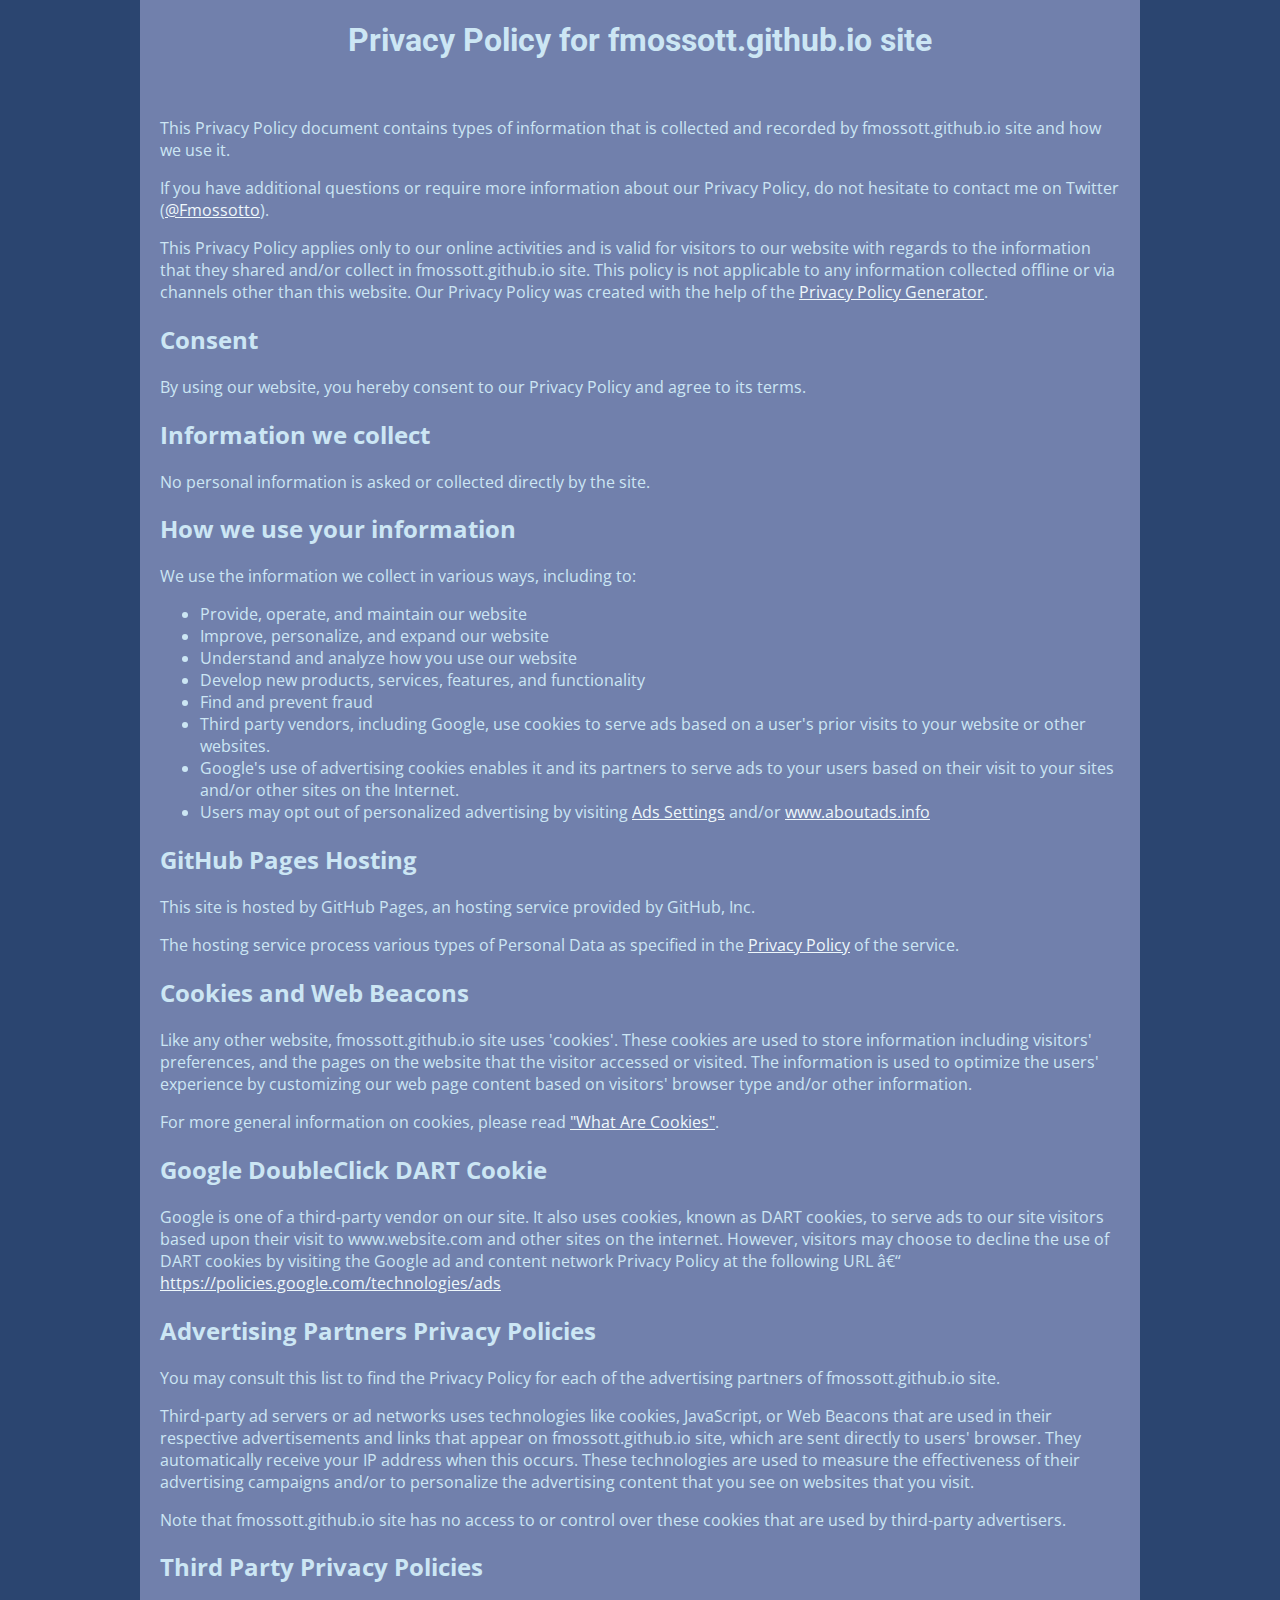
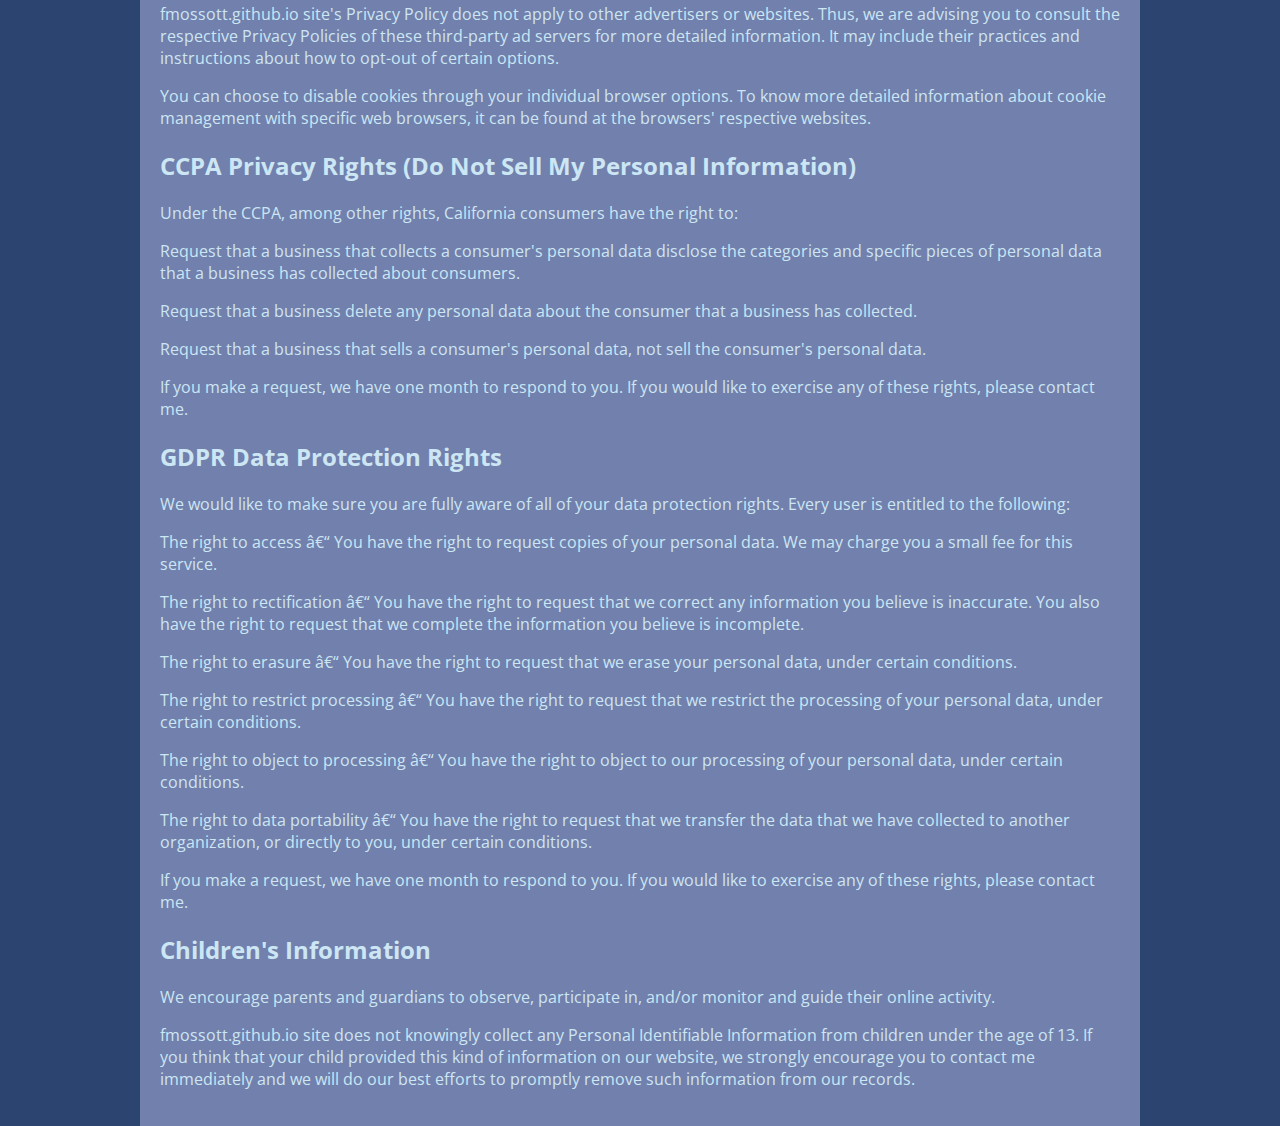
==== privacy.html @ 7b929fde "privacy" ====
<!DOCTYPE html>
<html>
<head>
  <title>Fmossott Home Page</title>
  <link rel="preconnect" href="https://fonts.googleapis.com">
  <link rel="preconnect" href="https://fonts.gstatic.com" crossorigin>
  <link href="https://fonts.googleapis.com/css2?family=Roboto:wght@700&display=swap" rel="stylesheet">
  <link href="https://fonts.googleapis.com/css2?family=Open+Sans&display=swap" rel="stylesheet">
  <link rel="stylesheet" href="home.css">
  <script async src="https://platform.twitter.com/widgets.js" charset="utf-8"></script>
  <!-- Global site tag (gtag.js) - Google Analytics -->
  <script async src="https://www.googletagmanager.com/gtag/js?id=G-FYB4RV99BM"></script>
  <script>
    window.dataLayer = window.dataLayer || [];
    function gtag() { dataLayer.push(arguments); }
    gtag('js', new Date());

    gtag('config', 'G-FYB4RV99BM');
  </script>
  <script async src="https://pagead2.googlesyndication.com/pagead/js/adsbygoogle.js?client=ca-pub-9209769834536384" crossorigin="anonymous"></script>
</head>
<body>
  <div class="content">
    <header class="page-header">
      <h1>Privacy Policy for fmossott.github.io site</h1>
    </header>
    <main class="page-main">
      <div>

        <p>This Privacy Policy document contains types of information that is collected and recorded by fmossott.github.io site and how we use it.</p>

        <p>If you have additional questions or require more information about our Privacy Policy, do not hesitate to contact me on Twitter (<a href="https://twitter.com/FMossotto" target="_blank">@Fmossotto</a>).</p>

        <p>This Privacy Policy applies only to our online activities and is valid for visitors to our website with regards to the information that they shared and/or collect in fmossott.github.io site. This policy is not applicable to any information collected offline or via channels other than this website. Our Privacy Policy was created with the help of the <a href="https://www.privacypolicygenerator.info/" target="_blank" rel="noopener noreferrer">Privacy Policy Generator</a>.</p>

        <h2>Consent</h2>

        <p>By using our website, you hereby consent to our Privacy Policy and agree to its terms.</p>

        <h2>Information we collect</h2>

        <p>No personal information is asked or collected directly by the site.</p>

        <h2>How we use your information</h2>

        <p>We use the information we collect in various ways, including to:</p>

        <ul>
          <li>Provide, operate, and maintain our website</li>
          <li>Improve, personalize, and expand our website</li>
          <li>Understand and analyze how you use our website</li>
          <li>Develop new products, services, features, and functionality</li>
          <li>Find and prevent fraud</li>
          <li>Third party vendors, including Google, use cookies to serve ads based on a user's prior visits to your website or other websites.</li>
          <li>Google's use of advertising cookies enables it and its partners to serve ads to your users based on their visit to your sites and/or other sites on the Internet.</li>
          <li>Users may opt out of personalized advertising by visiting <a href="https://www.google.com/settings/ads" target="_blank">Ads Settings</a> and/or <a href="http://www.aboutads.info/choices/" target="_blank">www.aboutads.info</a></li>
        </ul>

        <h2>GitHub Pages Hosting</h2>
        <p>This site is hosted by GitHub Pages, an hosting service provided by GitHub, Inc.</p>
        <p>The hosting service process various types of Personal Data as specified in the <a href="https://help.github.com/en/articles/github-privacy-statement" target="_blank" rel="noopener noreferrer">Privacy Policy</a> of the service.
        </p>

        <h2>Cookies and Web Beacons</h2>

        <p>Like any other website, fmossott.github.io site uses 'cookies'. These cookies are used to store information including visitors' preferences, and the pages on the website that the visitor accessed or visited. The information is used to optimize the users' experience by customizing our web page content based on visitors' browser type and/or other information.</p>

        <p>For more general information on cookies, please read <a href="https://www.privacypolicyonline.com/what-are-cookies/" target="_blank" rel="noopener noreferrer">"What Are Cookies"</a>.</p>

        <h2>Google DoubleClick DART Cookie</h2>

        <p>Google is one of a third-party vendor on our site. It also uses cookies, known as DART cookies, to serve ads to our site visitors based upon their visit to www.website.com and other sites on the internet. However, visitors may choose to decline the use of DART cookies by visiting the Google ad and content network Privacy Policy at the following URL – <a href="https://policies.google.com/technologies/ads" target="_blank" rel="noopener noreferrer">https://policies.google.com/technologies/ads</a></p>


        <h2>Advertising Partners Privacy Policies</h2>

        <P>You may consult this list to find the Privacy Policy for each of the advertising partners of fmossott.github.io site.</p>

        <p>Third-party ad servers or ad networks uses technologies like cookies, JavaScript, or Web Beacons that are used in their respective advertisements and links that appear on fmossott.github.io site, which are sent directly to users' browser. They automatically receive your IP address when this occurs. These technologies are used to measure the effectiveness of their advertising campaigns and/or to personalize the advertising content that you see on websites that you visit.</p>

        <p>Note that fmossott.github.io site has no access to or control over these cookies that are used by third-party advertisers.</p>

        <h2>Third Party Privacy Policies</h2>

        <p>fmossott.github.io site's Privacy Policy does not apply to other advertisers or websites. Thus, we are advising you to consult the respective Privacy Policies of these third-party ad servers for more detailed information. It may include their practices and instructions about how to opt-out of certain options. </p>

        <p>You can choose to disable cookies through your individual browser options. To know more detailed information about cookie management with specific web browsers, it can be found at the browsers' respective websites.</p>

        <h2>CCPA Privacy Rights (Do Not Sell My Personal Information)</h2>

        <p>Under the CCPA, among other rights, California consumers have the right to:</p>
        <p>Request that a business that collects a consumer's personal data disclose the categories and specific pieces of personal data that a business has collected about consumers.</p>
        <p>Request that a business delete any personal data about the consumer that a business has collected.</p>
        <p>Request that a business that sells a consumer's personal data, not sell the consumer's personal data.</p>
        <p>If you make a request, we have one month to respond to you. If you would like to exercise any of these rights, please contact me.</p>

        <h2>GDPR Data Protection Rights</h2>

        <p>We would like to make sure you are fully aware of all of your data protection rights. Every user is entitled to the following:</p>
        <p>The right to access – You have the right to request copies of your personal data. We may charge you a small fee for this service.</p>
        <p>The right to rectification – You have the right to request that we correct any information you believe is inaccurate. You also have the right to request that we complete the information you believe is incomplete.</p>
        <p>The right to erasure – You have the right to request that we erase your personal data, under certain conditions.</p>
        <p>The right to restrict processing – You have the right to request that we restrict the processing of your personal data, under certain conditions.</p>
        <p>The right to object to processing – You have the right to object to our processing of your personal data, under certain conditions.</p>
        <p>The right to data portability – You have the right to request that we transfer the data that we have collected to another organization, or directly to you, under certain conditions.</p>
        <p>If you make a request, we have one month to respond to you. If you would like to exercise any of these rights, please contact me.</p>

        <h2>Children's Information</h2>

        <p>We encourage parents and guardians to observe, participate in, and/or monitor and guide their online activity.</p>

        <p>fmossott.github.io site does not knowingly collect any Personal Identifiable Information from children under the age of 13. If you think that your child provided this kind of information on our website, we strongly encourage you to contact me immediately and we will do our best efforts to promptly remove such information from our records.</p>
      </div>
    </main>
  </div>
</body>
</html>
---- home.css ----
body {
  font-family: 'Open Sans', sans-serif;
  background-color: #2B4570;
  text-align: center;
  color: #CCE6F4;
  margin: 0px;
  display: flex;
  flex-direction: column;
}

.content {
  flex-grow: 1;
  width: 90%;
  min-width: 300px;
  max-width: 1000px;
  margin: auto;
  background-color: #7180AC;
  display: flex;
  flex-direction: column;
  align-items: center;
  justify-content: center;
  min-height: 100vh;
}

.page-header {
  display: flex;
  flex-wrap: wrap;
  flex-direction: column;
  justify-content: space-between;
  align-items: center;
}

.page-main {
  flex-grow: 1;
  text-align: left;
  width: 100%;
}

.page-main>div {
  padding: 20px;
}

h1 {
  font-family: 'Roboto', sans-serif;
}

.main-buttons {
  margin: 5px;
  margin-left: auto;
  margin-right: auto;
  display: flex;
  flex-direction: row;
  justify-content: space-around;
  flex-wrap: wrap;
}

.main-buttons div {
  margin: 10px;
  font-size: small;
  margin-top: auto;
  margin-bottom: auto;
}

.page-footer {
  margin-top: 10px;
  margin-bottom: 10px;
  display: flex;
  flex-direction: row;
  justify-content: space-evenly;
}

.page-footer div {
  margin: 10px;
  font-size: small;
  margin-top: auto;
  margin-bottom: auto;
}

a {
  color: #EEF7FB
}

@media (max-width:450px) {
  .page-footer div {
    font-size: x-small;
  }

}
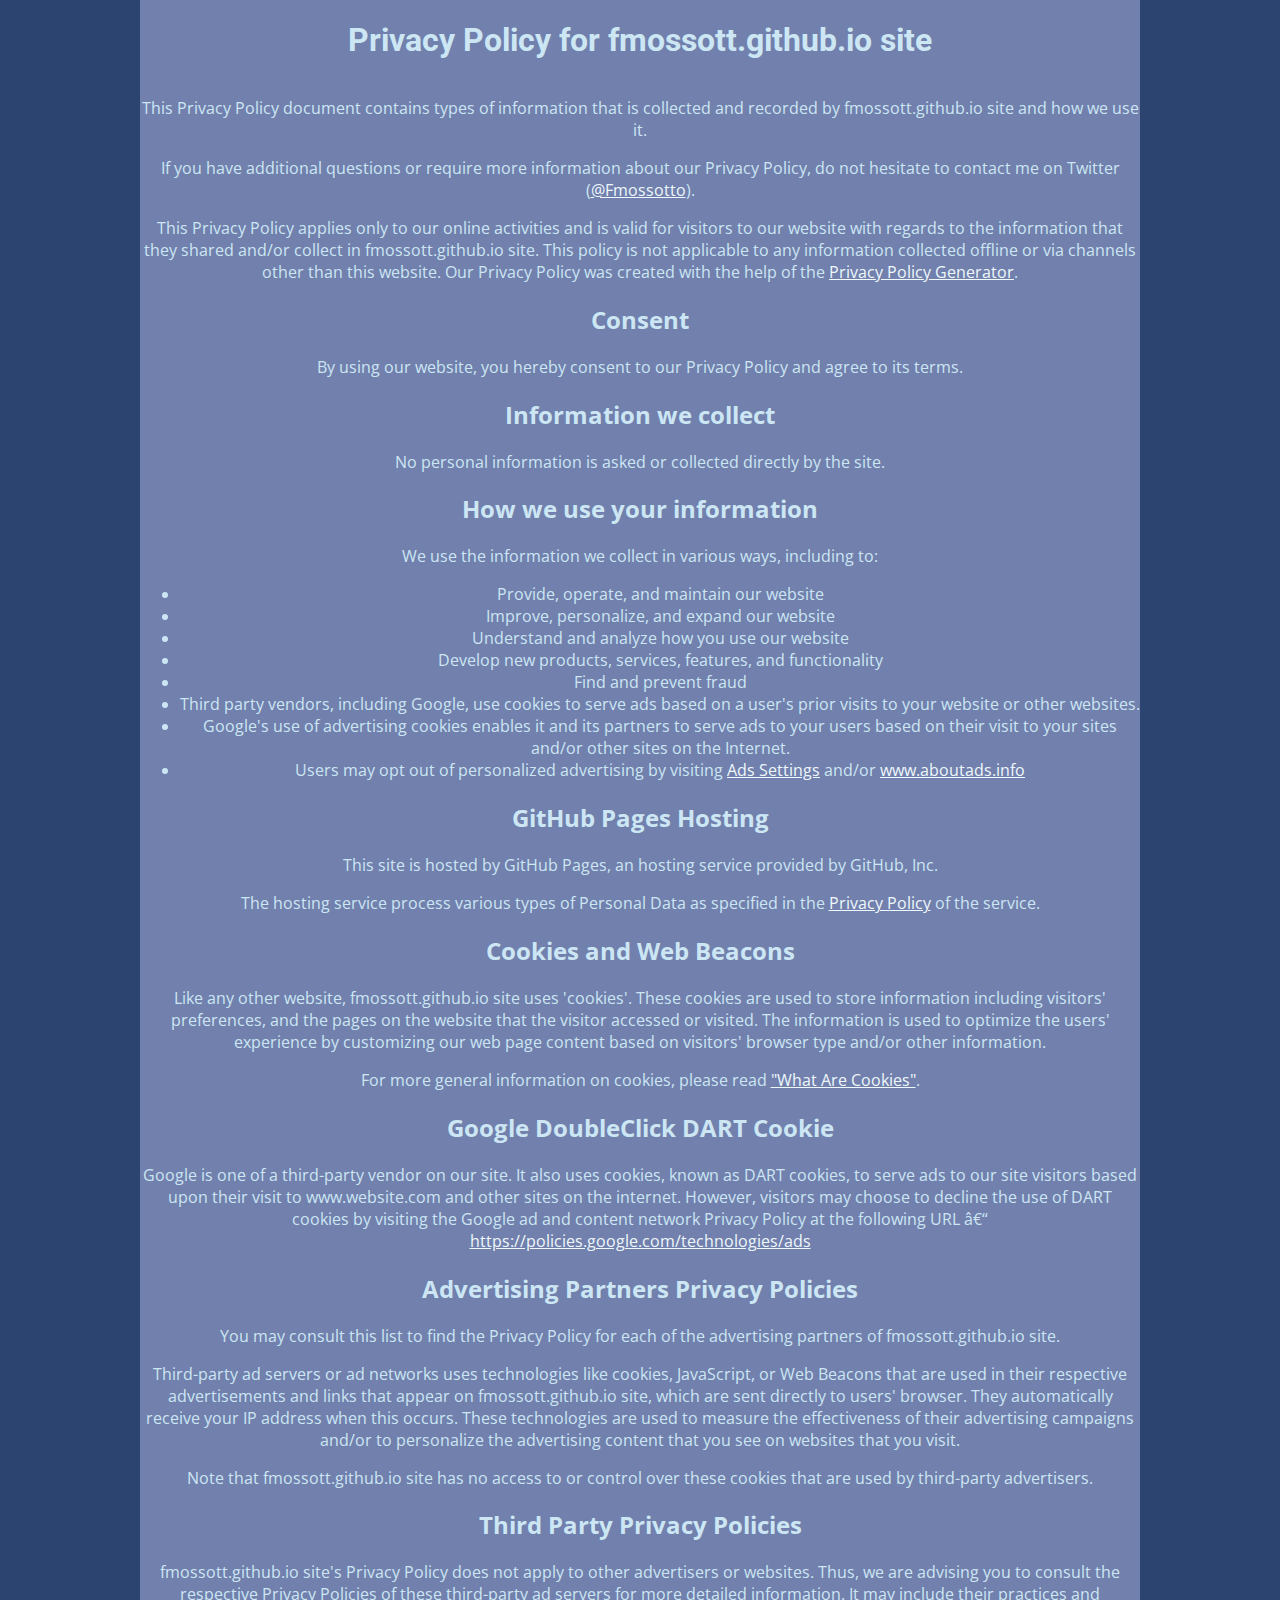
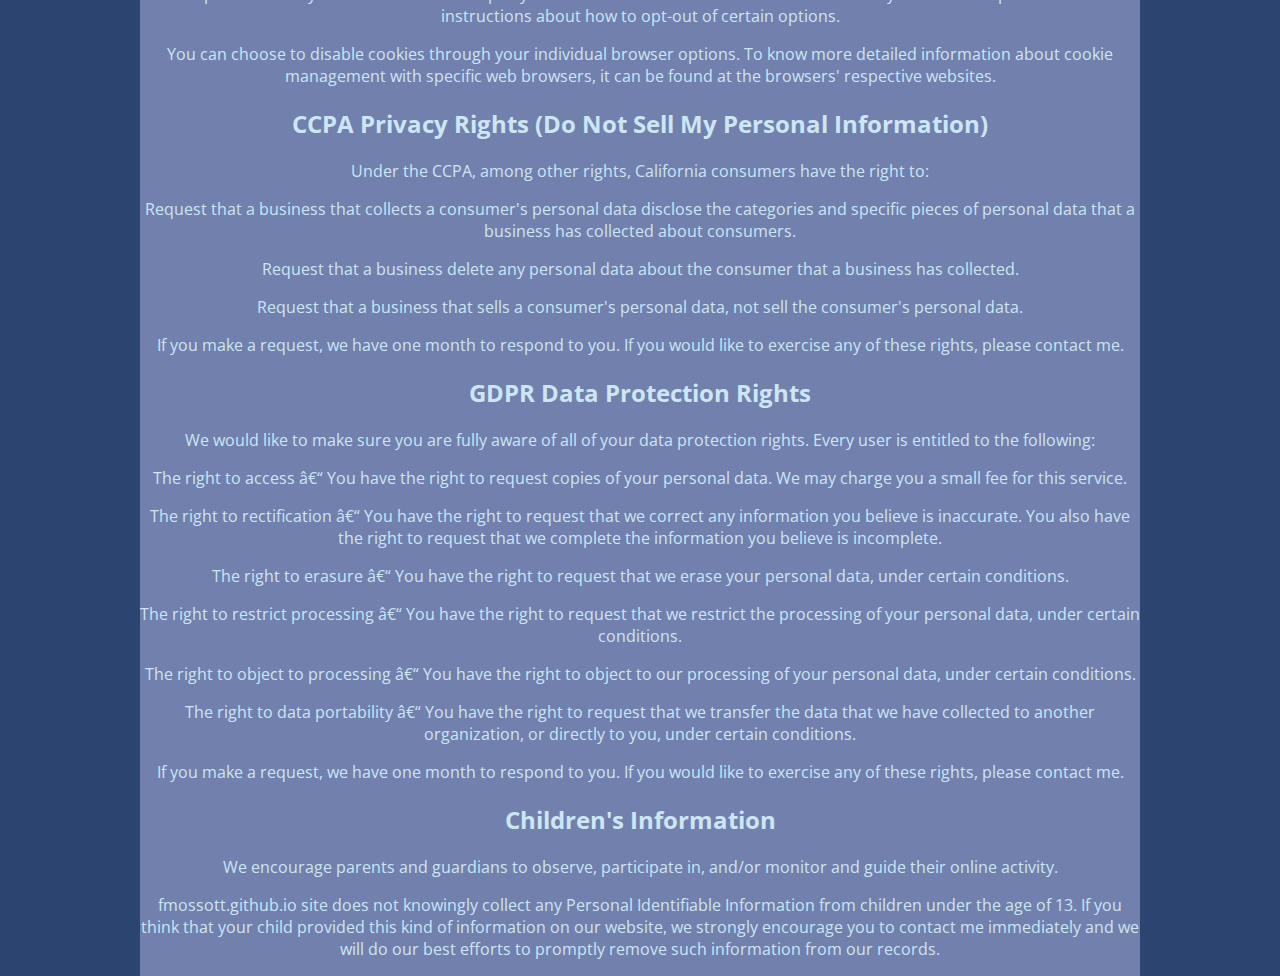
==== commit a167784c: "ads" ====
--- a/privacy.html
+++ b/privacy.html
@@ -17,7 +17,6 @@
 
     gtag('config', 'G-FYB4RV99BM');
   </script>
-  <script async src="https://pagead2.googlesyndication.com/pagead/js/adsbygoogle.js?client=ca-pub-9209769834536384" crossorigin="anonymous"></script>
 </head>
 <body>
   <div class="content">
--- a/home.css
+++ b/home.css
@@ -6,6 +6,7 @@
   margin: 0px;
   display: flex;
   flex-direction: column;
+  min-height: 100vh;
 }
 
 .content {
@@ -19,7 +20,6 @@
   flex-direction: column;
   align-items: center;
   justify-content: center;
-  min-height: 100vh;
 }
 
 .page-header {
@@ -32,12 +32,22 @@
 
 .page-main {
   flex-grow: 1;
-  text-align: left;
-  width: 100%;
+  display: flex;
+  flex-direction: row;
 }
 
-.page-main>div {
+.main-content {
+  text-align: left;
+  flex: 3 1 600px;
+}
+
+.main-content>div {
   padding: 20px;
+}
+
+#right-ad {
+  flex: 1 1 200px;
+  margin: 10px;
 }
 
 h1 {
@@ -84,5 +94,5 @@
   .page-footer div {
     font-size: x-small;
   }
+}
 
-}
